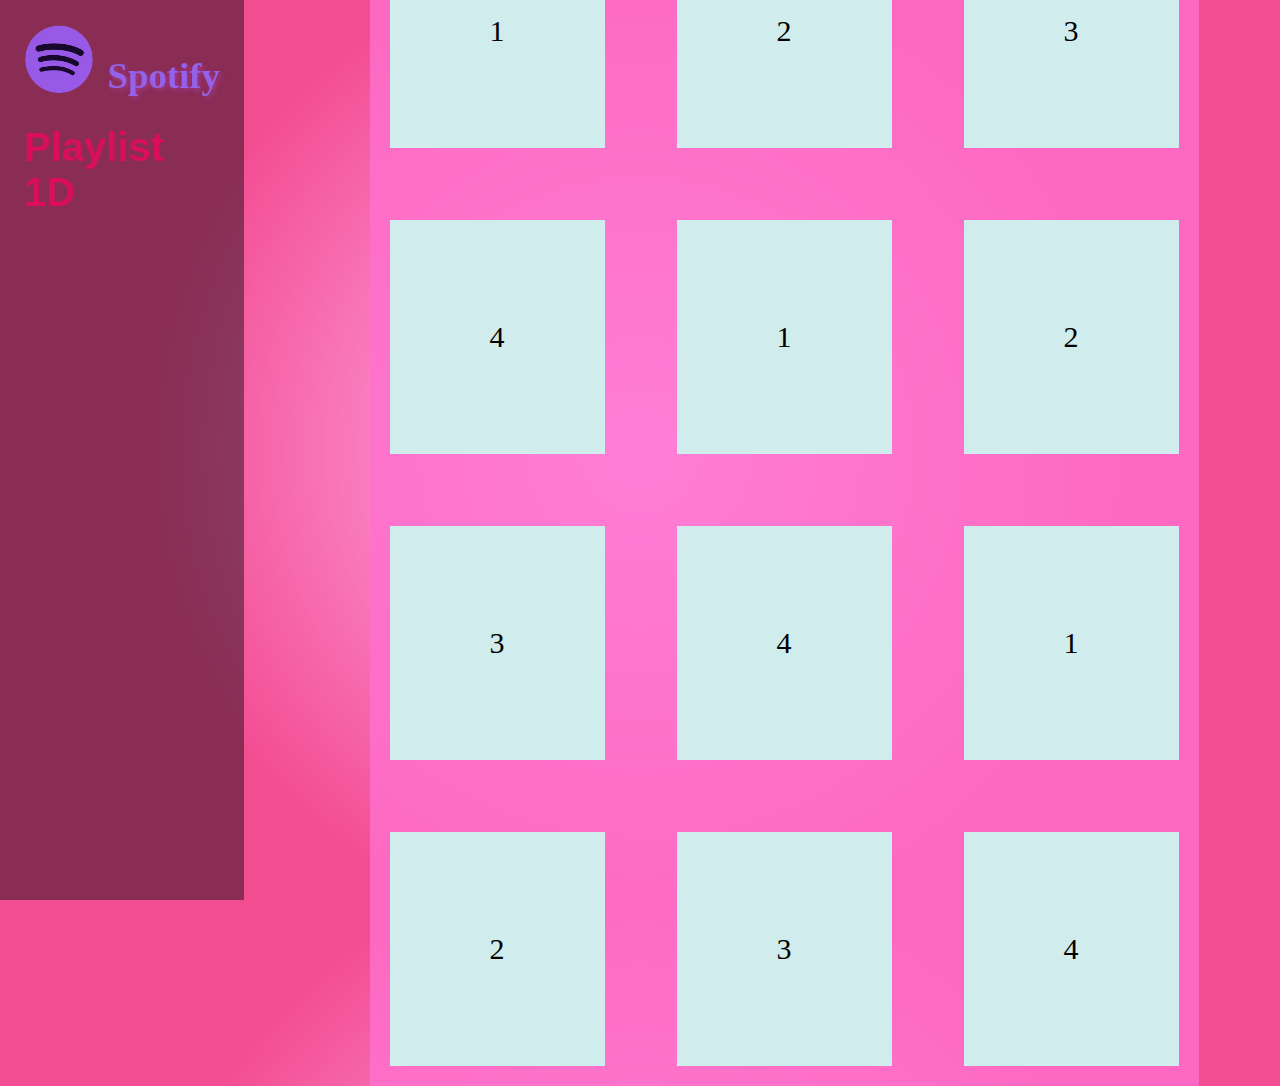
==== index.html @ 305f95dd "test" ====
<!DOCTYPE html>
<html lang="en">
<head>
    <meta charset="UTF-8">
    <meta name="viewport" content="width=device-width, initial-scale=1.0">
    <link rel="stylesheet" href="styles/styles.css">
    <title>Squadpage</title>
</head>
<body>
<main>
    <section class="sidebar">
        <section class="logo">
            <a href="#">
                <img src="/assets/purple spotify logo icon.ico" alt="spotify logo afbeelding" id="spotify" />
            </a>
            <h1>Playlist 1D</h1>
            <h2>Spotify</h2>
        </section>
    </section>

    <section class="grid">
        <article>1</article>
        <article>2</article>
        <article>3</article>
        <article>4</article>
        <article>1</article>
        <article>2</article>
        <article>3</article>
        <article>4</article>
        <article>1</article>
        <article>2</article>
        <article>3</article>
        <article>4</article>

    </section>



</main>
</body>
</html>
---- styles/styles.css ----
@media (min-width: 350px) {
    .grid {
        display: grid;
        grid-column: 1;
        place-items: center;
        padding-top: 5em;
    }
}
@media (min-width:650px) {
    .grid {
        display: grid;
        grid-template-columns: repeat(2, 1fr);
        place-items: center;
        padding-top: 5em;
    }
}

@media (min-width: 1020px) {
    .grid {
        display: grid;
        grid-template-columns: repeat(3, 1fr);
        place-items: center;
        padding-top: 5em;
    }
}

body{
    margin: 0;
    padding: 0;
    height: 100vh;
    display: flex;
    justify-content: center;
    align-items: center;
    background: #701061;
    background: radial-gradient(circle, #ff9bf0b5 0%, hsl(335, 88%, 63%) 63%);

}


.grid{
    background-color: hsla(321, 100%, 72%, 0.802);
    display: grid;
    margin-left: 18em;
    place-items: center;
    gap: 2rem;

}

.grid > article {
    background-color: #d1ecec;
    margin: 20px;
    margin-left: 20px;
    padding: 100px;
    font-size: 30px;
    justify-content: center;
}

h1{
color: #da0f5a;
font-size: 2.5em;
font-family: Impact, Haettenschweiler, 'Arial Narrow Bold', sans-serif;
}

h2{
font-size: 2.3em;
font-family: 'itim' ,cursive; 
color:rgb(148, 98, 233);
text-align: right;
top: 0;
margin-top: -5.1em;
text-shadow: 2px 2px 5px #a93a99e0;
}

.sidebar {
  position: fixed;
  left: 0;
  top: 0;
  bottom: 0;
  width: 196px;
  background-color: hsla(270, 20%, 2%, 0.443);
  padding: 24px;

}

#spotify{
    position: relative;
    width: 70px;
    height:70px;

}
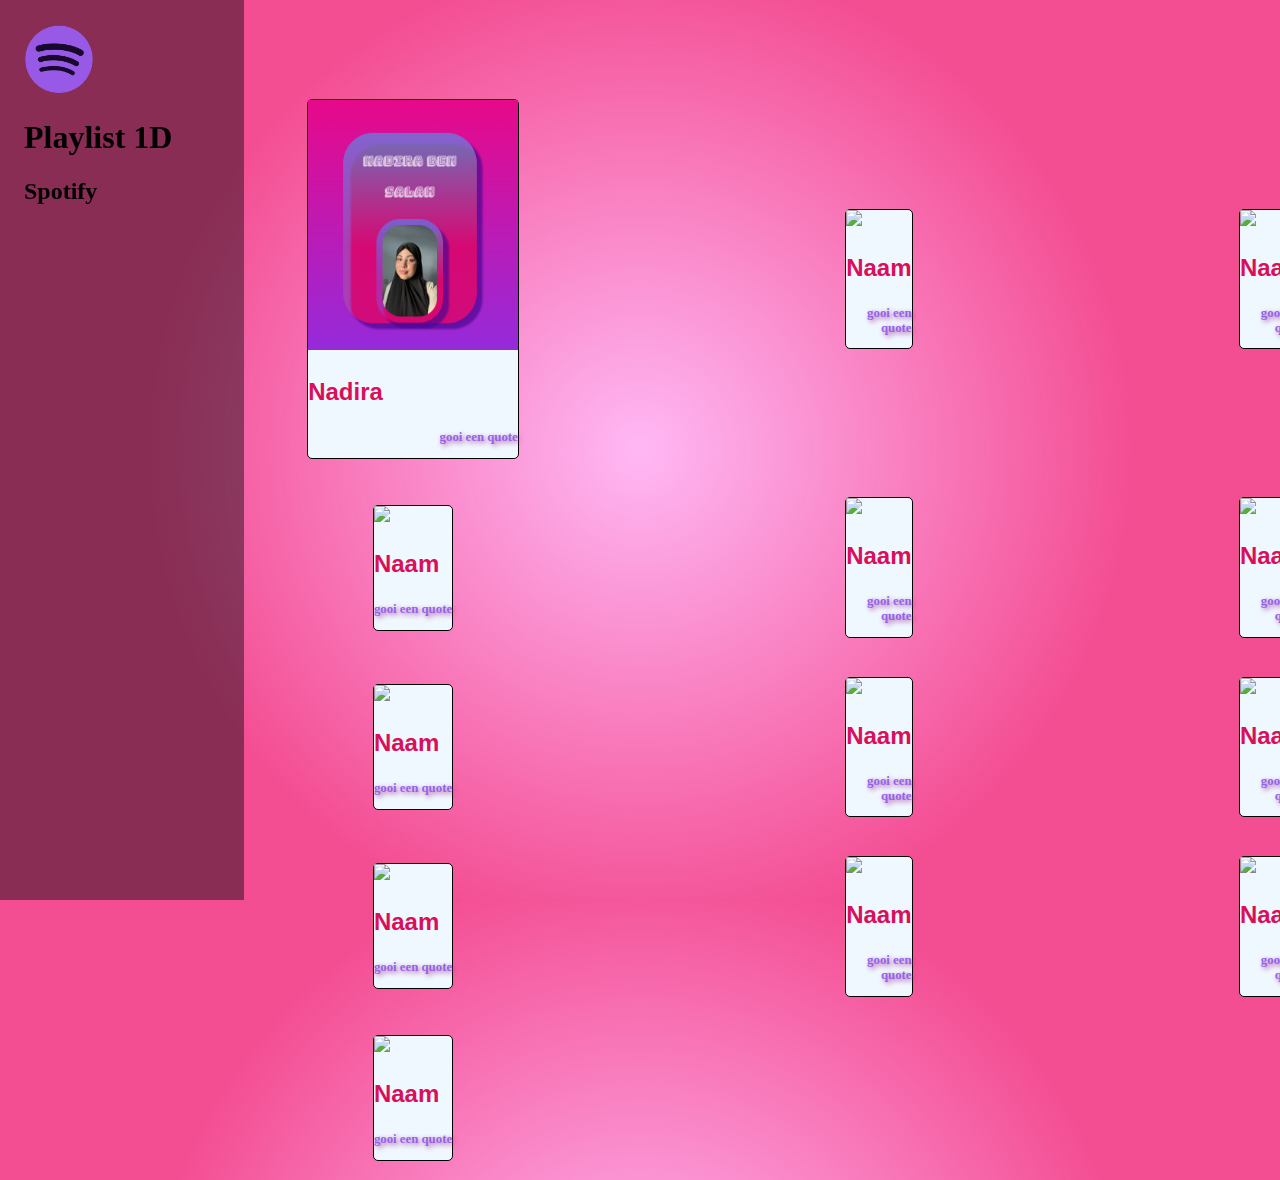
==== commit fd69deea: "fix" ====
--- a/index.html
+++ b/index.html
@@ -1,41 +1,146 @@
 <!DOCTYPE html>
 <html lang="en">
+
 <head>
     <meta charset="UTF-8">
     <meta name="viewport" content="width=device-width, initial-scale=1.0">
     <link rel="stylesheet" href="styles/styles.css">
     <title>Squadpage</title>
 </head>
+
 <body>
-<main>
-    <section class="sidebar">
-        <section class="logo">
-            <a href="#">
-                <img src="/assets/purple spotify logo icon.ico" alt="spotify logo afbeelding" id="spotify" />
-            </a>
-            <h1>Playlist 1D</h1>
-            <h2>Spotify</h2>
+    <main>
+        <section class="sidebar">
+            <section class="logo">
+                <a href="#">
+                    <img src="/assets/purple_spotify_logo_icon.ico" alt="spotify logo afbeelding" id="spotify" />
+                </a>
+                <h1>Playlist 1D</h1>
+                <h2>Spotify</h2>
+            </section>
         </section>
-    </section>
 
-    <section class="grid">
-        <article>1</article>
-        <article>2</article>
-        <article>3</article>
-        <article>4</article>
-        <article>1</article>
-        <article>2</article>
-        <article>3</article>
-        <article>4</article>
-        <article>1</article>
-        <article>2</article>
-        <article>3</article>
-        <article>4</article>
+        <article>
+            <div class="content"> <a href="naddybs.github.io/your-tribe-profile-card/" target="_blank">
+                    <div class="foto"> <img src="assets/Schermafbeelding 2023-09-18 173545.png"> </div>
+                    <div class="text">
+                        <h3> Nadira </h3>
+                        <p> gooi een quote </p>
+                    </div>
+                </a> </div>
+        </article>
 
-    </section>
+        <article>
+            <div class="content"> <a href="#" target="_blank">
+                    <div class="foto"> <img src="#"> </div>
+                    <div class="text">
+                        <h3> Naam </h3>
+                        <p> gooi een quote </p>
+                    </div> 
+                </a> </div> 
+        </article>
 
+        <article>
+            <div class="content"> <a href="#" target="_blank">
+                    <div class="foto"> <img src="#"> </div>
+                    <div class="text">
+                        <h3> Naam </h3>
+                        <p> gooi een quote </p>
+                    </div>
+                </a> </div>
+        </article>
+        <article>
+            <div class="content"> <a href="#" target="_blank">
+                    <div class="foto"> <img src="#"> </div>
+                    <div class="text">
+                        <h3> Naam </h3>
+                        <p> gooi een quote </p>
+                    </div>
+                </a> </div>
+        </article>
+        <article>
+            <div class="content"> <a href="#" target="_blank">
+                    <div class="foto"> <img src="#"> </div>
+                    <div class="text">
+                        <h3> Naam </h3>
+                        <p> gooi een quote </p>
+                    </div>
+                </a> </div>
+        </article>
+        <article>
+            <div class="content"> <a href="#" target="_blank">
+                    <div class="foto"> <img src="#"> </div>
+                    <div class="text">
+                        <h3> Naam </h3>
+                        <p> gooi een quote </p>
+                    </div>
+                </a> </div>
+        </article>
+        <article>
+            <div class="content"> <a href="#" target="_blank">
+                    <div class="foto"> <img src="#"> </div>
+                    <div class="text">
+                        <h3> Naam </h3>
+                        <p> gooi een quote </p>
+                    </div>
+                </a> </div>
+        </article>
+        <article>
+            <div class="content"> <a href="#" target="_blank">
+                    <div class="foto"> <img src="#"> </div>
+                    <div class="text">
+                        <h3> Naam </h3>
+                        <p> gooi een quote </p>
+                    </div>
+                </a> </div>
+        </article>
+        <article>
+            <div class="content"> <a href="#" target="_blank">
+                    <div class="foto"> <img src="#"> </div>
+                    <div class="text">
+                        <h3> Naam </h3>
+                        <p> gooi een quote </p>
+                    </div>
+                </a> </div>
+        </article>
+        <article>
+            <div class="content"> <a href="#" target="_blank">
+                    <div class="foto"> <img src="#"> </div>
+                    <div class="text">
+                        <h3> Naam </h3>
+                        <p> gooi een quote </p>
+                    </div>
+                </a> </div>
+        </article>
+        <article>
+            <div class="content"> <a href="#" target="_blank">
+                    <div class="foto"> <img src="#"> </div>
+                    <div class="text">
+                        <h3> Naam </h3>
+                        <p> gooi een quote </p>
+                    </div>
+                </a> </div>
+        </article>
+        <article>
+            <div class="content"> <a href="#" target="_blank">
+                    <div class="foto"> <img src="#"> </div>
+                    <div class="text">
+                        <h3> Naam </h3>
+                        <p> gooi een quote </p>
+                    </div>
+                </a> </div>
+        </article>
+        <article>
+            <div class="content"> <a href="#" target="_blank">
+                    <div class="foto"> <img src="#"> </div>
+                    <div class="text">
+                        <h3> Naam </h3>
+                        <p> gooi een quote </p>
+                    </div>
+                </a> </div>
+        </article>
+        
+    </main>
+</body>
 
-
-</main>
-</body>
 </html>--- a/styles/styles.css
+++ b/styles/styles.css
@@ -1,13 +1,14 @@
-@media (min-width: 350px) {
-    .grid {
+@media (min-width:320px) {
+    main {
         display: grid;
         grid-column: 1;
         place-items: center;
         padding-top: 5em;
     }
 }
-@media (min-width:650px) {
-    .grid {
+
+@media (min-width:641px) {
+    main {
         display: grid;
         grid-template-columns: repeat(2, 1fr);
         place-items: center;
@@ -15,8 +16,8 @@
     }
 }
 
-@media (min-width: 1020px) {
-    .grid {
+@media (min-width:961px) {
+    main {
         display: grid;
         grid-template-columns: repeat(3, 1fr);
         place-items: center;
@@ -24,67 +25,75 @@
     }
 }
 
-body{
+body {
     margin: 0;
     padding: 0;
     height: 100vh;
-    display: flex;
-    justify-content: center;
-    align-items: center;
     background: #701061;
     background: radial-gradient(circle, #ff9bf0b5 0%, hsl(335, 88%, 63%) 63%);
 
 }
 
 
-.grid{
-    background-color: hsla(321, 100%, 72%, 0.802);
+article {
     display: grid;
     margin-left: 18em;
     place-items: center;
     gap: 2rem;
+    max-width: 250px;
+    padding: 1.2em;
+}
+
+.content {
+    border: 1px solid black;
+    border-radius: 5px;
+    background-color: aliceblue;
+}
+
+
+
+a {
+    text-decoration: none;
+    color: #e0868d;
+    font-weight: bolder;
+    font-family: Impact, Haettenschweiler, 'Arial Narrow Bold', sans-serif;
+}
+
+
+.foto img {
+    max-width: 250px;
+    max-height: 250px;
+}
+
+h3 {
+    color: #da0f5a;
+    font-size: 1.5em;
+    font-family: Impact, Haettenschweiler, 'Arial Narrow Bold', sans-serif;
+}
+
+p {
+    font-size: 0.8em;
+    font-family: 'itim', cursive;
+    color: rgb(148, 98, 233);
+    text-align: right;
+    top: 0;
+    text-shadow: 2px 2px 5px #a93a99e0;
+}
+
+.sidebar {
+    position: fixed;
+    left: 0;
+    top: 0;
+    bottom: 0;
+    width: 196px;
+    background-color: hsla(270, 20%, 2%, 0.443);
+    padding: 24px;
 
 }
 
-.grid > article {
-    background-color: #d1ecec;
-    margin: 20px;
-    margin-left: 20px;
-    padding: 100px;
-    font-size: 30px;
-    justify-content: center;
-}
-
-h1{
-color: #da0f5a;
-font-size: 2.5em;
-font-family: Impact, Haettenschweiler, 'Arial Narrow Bold', sans-serif;
-}
-
-h2{
-font-size: 2.3em;
-font-family: 'itim' ,cursive; 
-color:rgb(148, 98, 233);
-text-align: right;
-top: 0;
-margin-top: -5.1em;
-text-shadow: 2px 2px 5px #a93a99e0;
-}
-
-.sidebar {
-  position: fixed;
-  left: 0;
-  top: 0;
-  bottom: 0;
-  width: 196px;
-  background-color: hsla(270, 20%, 2%, 0.443);
-  padding: 24px;
+#spotify {
+    position: relative;
+    width: 70px;
+    height: 70px;
 
 }
-
-#spotify{
-    position: relative;
-    width: 70px;
-    height:70px;
-
-}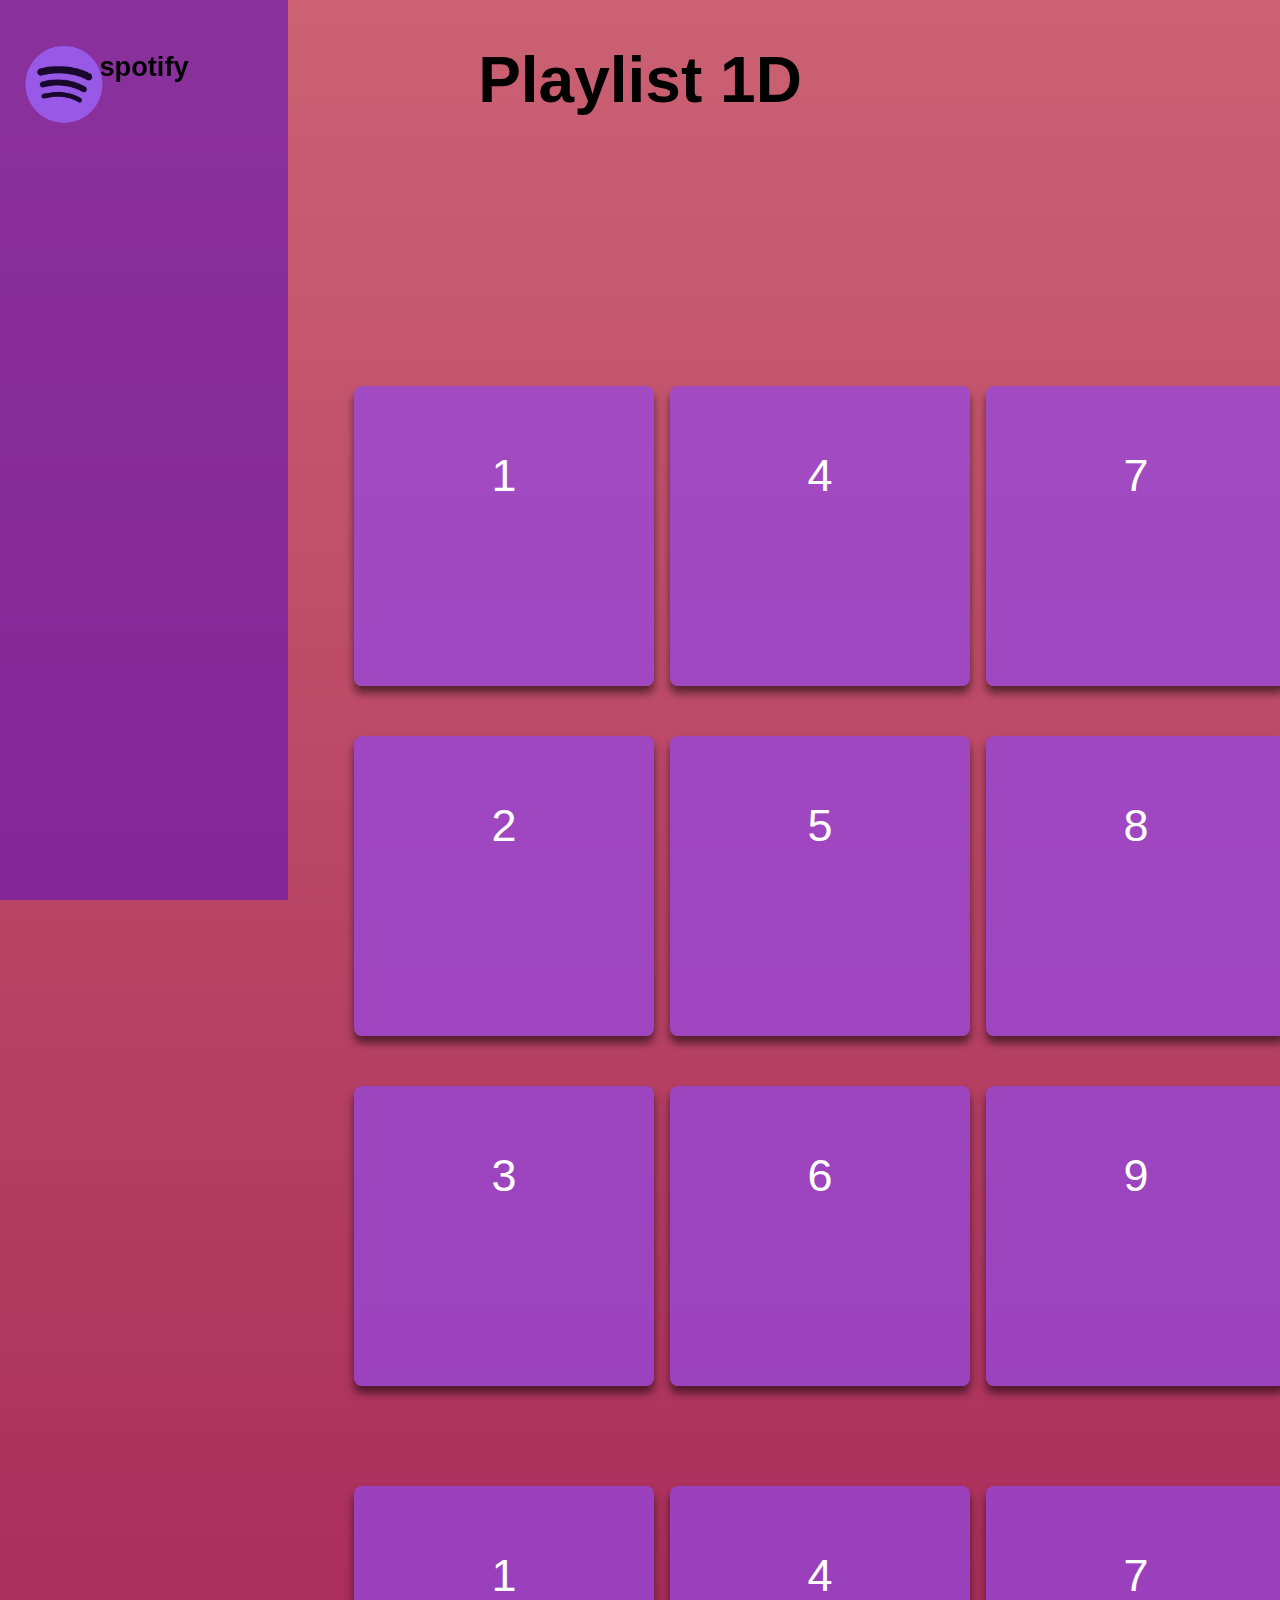
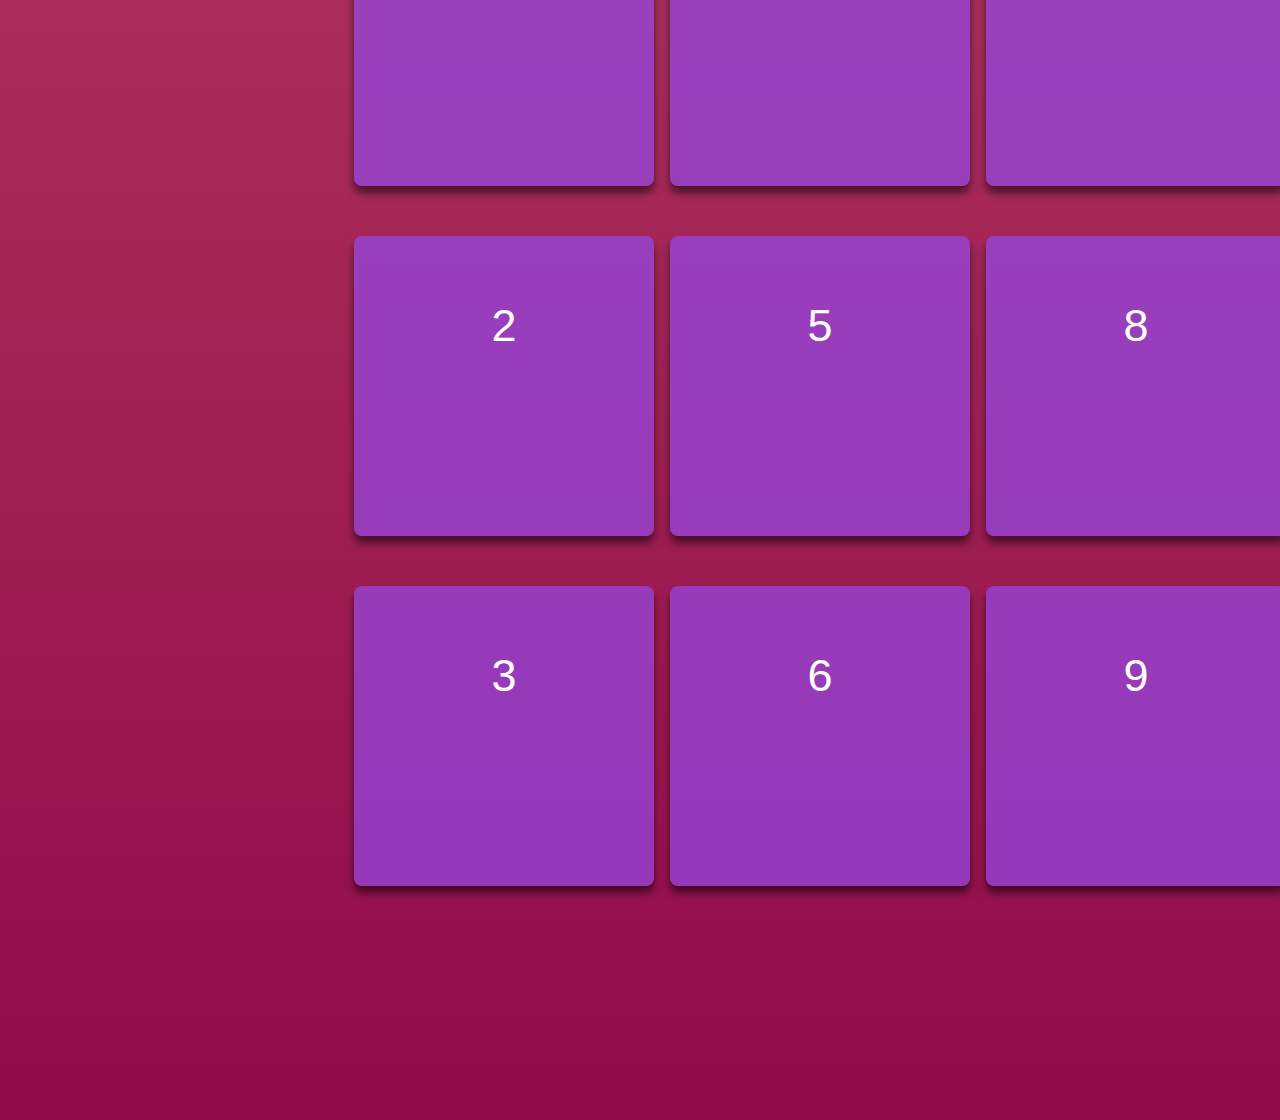
==== commit bc74da4c: "test2" ====
--- a/index.html
+++ b/index.html
@@ -9,137 +9,70 @@
 </head>
 
 <body>
+    <header><h1>Playlist 1D</h1></header>
+
+
+    <div class="sidebar">
+        <p><b>spotify</b></p>
+        <img src="assets/purple spotify logo icon.ico"/>
+    
+        </div>
+        
+       
     <main>
-        <section class="sidebar">
-            <section class="logo">
-                <a href="#">
-                    <img src="/assets/purple_spotify_logo_icon.ico" alt="spotify logo afbeelding" id="spotify" />
-                </a>
-                <h1>Playlist 1D</h1>
-                <h2>Spotify</h2>
-            </section>
-        </section>
+        
+        <div class="flex-container">
+            <div class="column">
+              <div class="content-container">1</div>
+              <div class="content-container">2</div>
+              <div class="content-container">3</div>
+            </div>
+            
+            <div class="column">
+            <div class="content-container">4</div>
+            <div class="content-container">5</div>
+            <div class="content-container">6</div>
+          </div>
+          <div class="column">
+            <div class="content-container">7</div>
+            <div class="content-container">8</div>
+            <div class="content-container">9</div>
+          </div>
+          <div class="column">
+            <div class="content-container">10</div>
+            <div class="content-container">11</div>
+            <div class="content-container">12</div>
+          </div>
+          <div class="column">
+            <div class="content-container">1</div>
+            <div class="content-container">2</div>
+            <div class="content-container">3</div>
+          </div>
+          
+          <div class="column">
+          <div class="content-container">4</div>
+          <div class="content-container">5</div>
+          <div class="content-container">6</div>
+        </div>
+        <div class="column">
+          <div class="content-container">7</div>
+          <div class="content-container">8</div>
+          <div class="content-container">9</div>
+        </div>
+        <div class="column">
+          <div class="content-container">10</div>
+          <div class="content-container">11</div>
+          <div class="content-container">12</div>
+        </div>
 
-        <article>
-            <div class="content"> <a href="naddybs.github.io/your-tribe-profile-card/" target="_blank">
-                    <div class="foto"> <img src="assets/Schermafbeelding 2023-09-18 173545.png"> </div>
-                    <div class="text">
-                        <h3> Nadira </h3>
-                        <p> gooi een quote </p>
-                    </div>
-                </a> </div>
-        </article>
+        </div>
 
-        <article>
-            <div class="content"> <a href="#" target="_blank">
-                    <div class="foto"> <img src="#"> </div>
-                    <div class="text">
-                        <h3> Naam </h3>
-                        <p> gooi een quote </p>
-                    </div> 
-                </a> </div> 
-        </article>
 
-        <article>
-            <div class="content"> <a href="#" target="_blank">
-                    <div class="foto"> <img src="#"> </div>
-                    <div class="text">
-                        <h3> Naam </h3>
-                        <p> gooi een quote </p>
-                    </div>
-                </a> </div>
-        </article>
-        <article>
-            <div class="content"> <a href="#" target="_blank">
-                    <div class="foto"> <img src="#"> </div>
-                    <div class="text">
-                        <h3> Naam </h3>
-                        <p> gooi een quote </p>
-                    </div>
-                </a> </div>
-        </article>
-        <article>
-            <div class="content"> <a href="#" target="_blank">
-                    <div class="foto"> <img src="#"> </div>
-                    <div class="text">
-                        <h3> Naam </h3>
-                        <p> gooi een quote </p>
-                    </div>
-                </a> </div>
-        </article>
-        <article>
-            <div class="content"> <a href="#" target="_blank">
-                    <div class="foto"> <img src="#"> </div>
-                    <div class="text">
-                        <h3> Naam </h3>
-                        <p> gooi een quote </p>
-                    </div>
-                </a> </div>
-        </article>
-        <article>
-            <div class="content"> <a href="#" target="_blank">
-                    <div class="foto"> <img src="#"> </div>
-                    <div class="text">
-                        <h3> Naam </h3>
-                        <p> gooi een quote </p>
-                    </div>
-                </a> </div>
-        </article>
-        <article>
-            <div class="content"> <a href="#" target="_blank">
-                    <div class="foto"> <img src="#"> </div>
-                    <div class="text">
-                        <h3> Naam </h3>
-                        <p> gooi een quote </p>
-                    </div>
-                </a> </div>
-        </article>
-        <article>
-            <div class="content"> <a href="#" target="_blank">
-                    <div class="foto"> <img src="#"> </div>
-                    <div class="text">
-                        <h3> Naam </h3>
-                        <p> gooi een quote </p>
-                    </div>
-                </a> </div>
-        </article>
-        <article>
-            <div class="content"> <a href="#" target="_blank">
-                    <div class="foto"> <img src="#"> </div>
-                    <div class="text">
-                        <h3> Naam </h3>
-                        <p> gooi een quote </p>
-                    </div>
-                </a> </div>
-        </article>
-        <article>
-            <div class="content"> <a href="#" target="_blank">
-                    <div class="foto"> <img src="#"> </div>
-                    <div class="text">
-                        <h3> Naam </h3>
-                        <p> gooi een quote </p>
-                    </div>
-                </a> </div>
-        </article>
-        <article>
-            <div class="content"> <a href="#" target="_blank">
-                    <div class="foto"> <img src="#"> </div>
-                    <div class="text">
-                        <h3> Naam </h3>
-                        <p> gooi een quote </p>
-                    </div>
-                </a> </div>
-        </article>
-        <article>
-            <div class="content"> <a href="#" target="_blank">
-                    <div class="foto"> <img src="#"> </div>
-                    <div class="text">
-                        <h3> Naam </h3>
-                        <p> gooi een quote </p>
-                    </div>
-                </a> </div>
-        </article>
-        
+
+
+
+
+
     </main>
 </body>
 
--- a/styles/styles.css
+++ b/styles/styles.css
@@ -1,83 +1,10 @@
-@media (min-width:320px) {
-    main {
-        display: grid;
-        grid-column: 1;
-        place-items: center;
-        padding-top: 5em;
-    }
-}
-
-@media (min-width:641px) {
-    main {
-        display: grid;
-        grid-template-columns: repeat(2, 1fr);
-        place-items: center;
-        padding-top: 5em;
-    }
-}
-
-@media (min-width:961px) {
-    main {
-        display: grid;
-        grid-template-columns: repeat(3, 1fr);
-        place-items: center;
-        padding-top: 5em;
-    }
-}
-
-body {
-    margin: 0;
-    padding: 0;
-    height: 100vh;
-    background: #701061;
-    background: radial-gradient(circle, #ff9bf0b5 0%, hsl(335, 88%, 63%) 63%);
-
-}
+body{
+    font-family: 'poppins', sans-serif;
+    background: linear-gradient(hwb(350 38% 20%), #920b4a);
+   box-sizing: 0;
+   border-radius: 0;
 
 
-article {
-    display: grid;
-    margin-left: 18em;
-    place-items: center;
-    gap: 2rem;
-    max-width: 250px;
-    padding: 1.2em;
-}
-
-.content {
-    border: 1px solid black;
-    border-radius: 5px;
-    background-color: aliceblue;
-}
-
-
-
-a {
-    text-decoration: none;
-    color: #e0868d;
-    font-weight: bolder;
-    font-family: Impact, Haettenschweiler, 'Arial Narrow Bold', sans-serif;
-}
-
-
-.foto img {
-    max-width: 250px;
-    max-height: 250px;
-}
-
-h3 {
-    color: #da0f5a;
-    font-size: 1.5em;
-    font-family: Impact, Haettenschweiler, 'Arial Narrow Bold', sans-serif;
-}
-
-p {
-    font-size: 0.8em;
-    font-family: 'itim', cursive;
-    color: rgb(148, 98, 233);
-    text-align: right;
-    top: 0;
-    text-shadow: 2px 2px 5px #a93a99e0;
 }
 
 .sidebar {
@@ -85,15 +12,91 @@
     left: 0;
     top: 0;
     bottom: 0;
-    width: 196px;
-    background-color: hsla(270, 20%, 2%, 0.443);
+    width: 240px;
+    background-color: hsla(268, 81%, 40%, 0.604);
     padding: 24px;
+  }
+  .sidebar >img {
 
-}
+    height: 5em;
+    margin-top: -40em;
+  }
 
-#spotify {
-    position: relative;
-    width: 70px;
-    height: 70px;
+  h1{
+    text-align: center;
+    font-size: 4em;
+    
+  }
 
-}
+h2 {
+    text-align: center;
+  }
+  
+  p {
+    text-align: center;
+    font-size: 1.7em;
+    font-family: 'Gill Sans', 'Gill Sans MT', Calibri, 'Trebuchet MS', sans-serif;
+    
+   
+  }
+  
+  .flex-container {
+    width: 100%;
+    scroll-margin-left: 30em;
+    overflow: auto;
+    display: flex;
+    flex-wrap: wrap;
+    overflow: hidden;
+    padding: 11em;
+    margin-left: 10em;
+    
+    
+    
+  }
+  
+  .content-container {
+    height: 300px;
+    background: hsla(270, 72%, 58%, 0.733);
+    line-height: 180px;
+    text-align: center;
+    color: white;
+    font-size: 5vh;
+    width: 300px;
+    margin: 50px 0;
+    box-shadow: 0 7px 9px 0 #0000008c;
+    border-radius: 8px;
+  }
+
+  
+
+
+
+  
+  
+  .column {
+    padding: 0 10px;
+    box-sizing: border-box;
+    flex: 25%;
+    max-width: 25%;
+  }
+
+  
+  
+  @media (max-width: 800px) {
+    .column {
+      flex: 50%;
+      max-width: 50%;
+    }
+  }
+  
+  @media (max-width: 400px) {
+    .column {
+      flex: 100%;
+      max-width: 100%;
+    }
+  }
+  
+  .content-container:hover {
+    background: hwb(332 5% 6%);
+  }
+  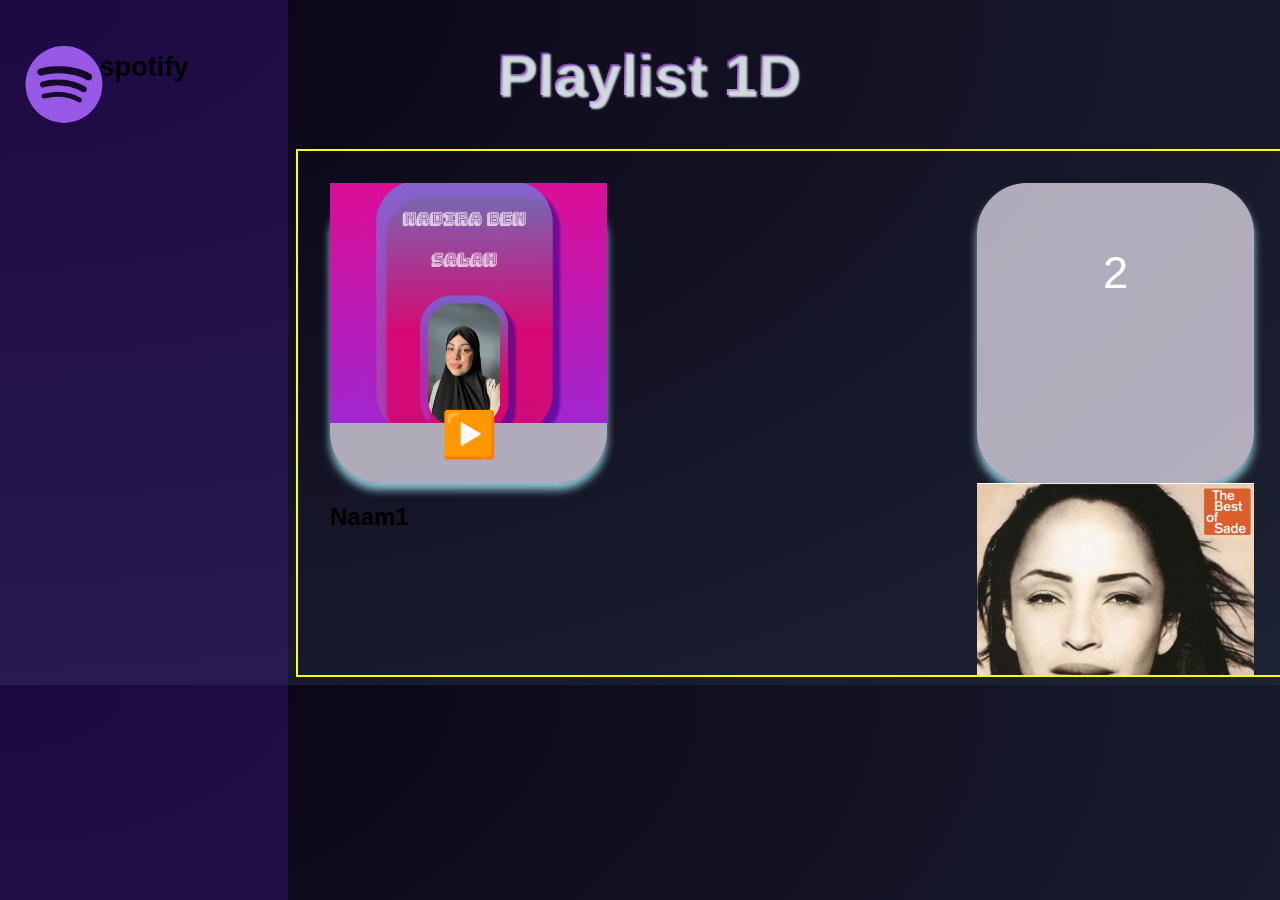
==== commit 1ab7bce4: "foute versie" ====
--- a/index.html
+++ b/index.html
@@ -6,74 +6,42 @@
     <meta name="viewport" content="width=device-width, initial-scale=1.0">
     <link rel="stylesheet" href="styles/styles.css">
     <title>Squadpage</title>
+    <style>
+        @import url('https://fonts.googleapis.com/css2?family=Tourney:ital@1&display=swap');
+      </style>
 </head>
 
 <body>
     <header><h1>Playlist 1D</h1></header>
 
-
+    <div class="front">
     <div class="sidebar">
         <p><b>spotify</b></p>
         <img src="assets/purple spotify logo icon.ico"/>
-    
+        
         </div>
         
-       
-    <main>
-        
-        <div class="flex-container">
-            <div class="column">
-              <div class="content-container">1</div>
-              <div class="content-container">2</div>
-              <div class="content-container">3</div>
+    <main class="container">
+        <div class="pic-and-name">
+            <div class="content-container">
+                <div class="content-container__img">
+                    <img src="assets/Schermafbeelding 2023-09-18 173545.png" alt="nadira-album-cover">
+                </div>
+                <div class="play-button">▶️</div>
             </div>
-            
-            <div class="column">
-            <div class="content-container">4</div>
-            <div class="content-container">5</div>
-            <div class="content-container">6</div>
-          </div>
-          <div class="column">
-            <div class="content-container">7</div>
-            <div class="content-container">8</div>
-            <div class="content-container">9</div>
-          </div>
-          <div class="column">
-            <div class="content-container">10</div>
-            <div class="content-container">11</div>
-            <div class="content-container">12</div>
-          </div>
-          <div class="column">
-            <div class="content-container">1</div>
-            <div class="content-container">2</div>
-            <div class="content-container">3</div>
-          </div>
-          
-          <div class="column">
-          <div class="content-container">4</div>
-          <div class="content-container">5</div>
-          <div class="content-container">6</div>
+            <h2>Naam1</h2>
         </div>
-        <div class="column">
-          <div class="content-container">7</div>
-          <div class="content-container">8</div>
-          <div class="content-container">9</div>
-        </div>
-        <div class="column">
-          <div class="content-container">10</div>
-          <div class="content-container">11</div>
-          <div class="content-container">12</div>
-        </div>
-
-        </div>
-
-
-
-
-
-
-
+        <div class="pic-and-name"><div class="content-container">2</div> <img src="assets/Schermafbeelding 2023-09-20 om 16.48.22.png"/>
+        <div class="pic-and-name"><div class="content-container">3</div></div>
+        <div class="pic-and-name"><div class="content-container">4</div></div>
+        <div class="pic-and-name"><div class="content-container">2</div></div>
+        <div class="pic-and-name"><div class="content-container">3</div></div>
+        <div class="pic-and-name"><div class="content-container">4</div></div>
+        <div class="pic-and-name"><div class="content-container">5</div></div>
+        <div class="pic-and-name"><div class="content-container">6</div></div>
+        <div class="pic-and-name"><div class="content-container">7</div></div>
     </main>
+</div>
 </body>
 
 </html>--- a/styles/styles.css
+++ b/styles/styles.css
@@ -1,19 +1,31 @@
 body{
     font-family: 'poppins', sans-serif;
-    background: linear-gradient(hwb(350 38% 20%), #920b4a);
+    /* background: linear-gradient(hwb(263 12% 44%), rgb(247, 213, 169)); */
+    /*
+* Created with https://www.css-gradient.com
+* Gradient link: https://www.css-gradient.com/?c1=531ab3&c2=c7d5ff&gt=r&gd=dtl
+*/
+
+background: radial-gradient(at top left, #080213, #1e2435);
    box-sizing: 0;
    border-radius: 0;
+   width: 100%;
 
 
 }
 
+.front {
+    display: flex;
+}
+
 .sidebar {
-    position: fixed;
+    position: fixed; 
     left: 0;
     top: 0;
-    bottom: 0;
+    bottom: 0; 
     width: 240px;
-    background-color: hsla(268, 81%, 40%, 0.604);
+    height: 1000px;
+    background-color: hwb(262 10% 30% / 0.299);
     padding: 24px;
   }
   .sidebar >img {
@@ -24,14 +36,30 @@
 
   h1{
     text-align: center;
-    font-size: 4em;
+    /* font-size: 4em; */
+    /* font-family: 'Tourney', cursive;  */
+    /* color: linear-gradient(315deg, #2234ae 0%, #191714 74%); */
+    
+        font-size: 60px;
+        background: -webkit-linear-gradient(hwb(271 2% 52%), #dca7f6);
+        -webkit-background-clip: text;
+        -webkit-text-fill-color: transparent;
+        text-shadow: 2px 2px 2px hwb(187 81% 13%);
+      }
+
+    
     
   }
 
 h2 {
     text-align: center;
   }
-  
+
+h1 {
+    width: 100%;
+    text-align: center;
+}
+
   p {
     text-align: center;
     font-size: 1.7em;
@@ -40,38 +68,57 @@
    
   }
   
-  .flex-container {
+  .container {
     width: 100%;
+    height: 460px;
     scroll-margin-left: 30em;
-    overflow: auto;
+    overflow-y: scroll;
     display: flex;
     flex-wrap: wrap;
-    overflow: hidden;
-    padding: 11em;
-    margin-left: 10em;
-    
-    
-    
+    justify-content: space-between;
+    padding: 2em; 
+    margin-left: 288px; 
+    border: 2px solid yellow;
+  }
+
+  .pic-and-name {
+    width: 30%;
+    display: flex;
+    flex-direction: column;
+    margin: 0 0 50px 0;
   }
   
+  .play-button {
+    margin-top: -1.75em;
+  }
+
   .content-container {
     height: 300px;
-    background: hsla(270, 72%, 58%, 0.733);
+    background: hwb(270 89% 6% / 0.733);
     line-height: 180px;
     text-align: center;
     color: white;
     font-size: 5vh;
-    width: 300px;
-    margin: 50px 0;
-    box-shadow: 0 7px 9px 0 #0000008c;
-    border-radius: 8px;
+     box-shadow: 0 7px 9px 0 hsla(191, 77%, 79%, 0.854);
+    border-radius: 50px;
+    
   }
 
-  
+  .content-container__img {
+    height: 80%;
+  }
 
+  .content-container img {
+    width: 100%;
+    height: 100%;
+    object-fit: cover;
+  }
 
-
-  
+  .content-container h2 {
+    margin: 1rem 0 0 0;
+    line-height: 1.1;
+    font-size: 1em;
+  }
   
   .column {
     padding: 0 10px;
@@ -99,4 +146,12 @@
   .content-container:hover {
     background: hwb(332 5% 6%);
   }
-  +  
+   .parent { 
+     display: grid; 
+     grid-template-columns: repeat(3, 1fr); 
+     grid-template-rows: repeat(9, 1fr); 
+    grid-column-gap: 0px; 
+     grid-row-gap: 0px; 
+     } 
+    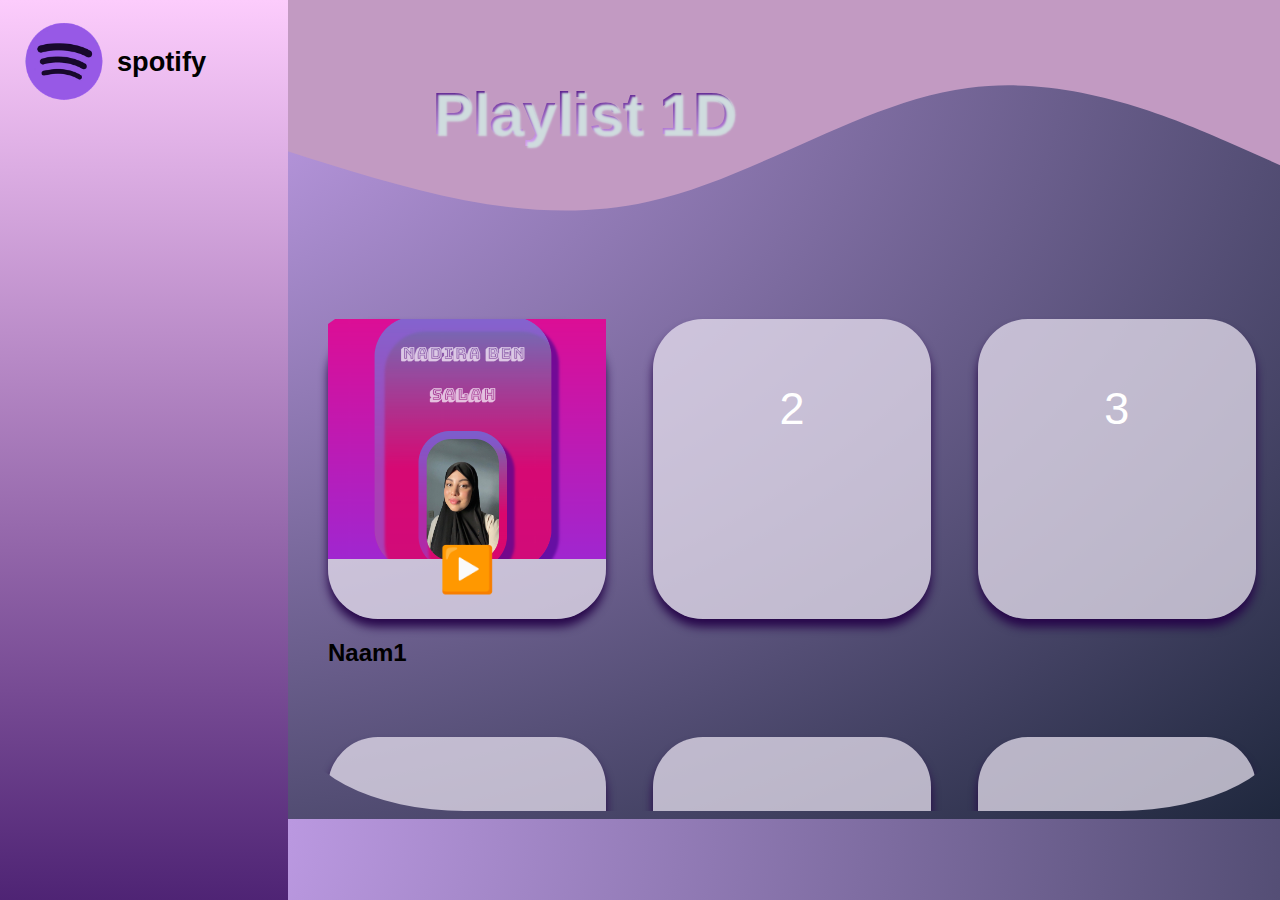
==== commit 78876b54: "squadpage-vooruitgang" ====
--- a/index.html
+++ b/index.html
@@ -12,15 +12,20 @@
 </head>
 
 <body>
-    <header><h1>Playlist 1D</h1></header>
+    <header> 
+            <h1>Playlist 1D</h1>
+             <!-- <svg xmlns="http://www.w3.org/2000/svg" viewBox="0 0 1440 320"><path fill="#ad87faf6" fill-opacity="1" d="M0,64L60,85.3C120,107,240,149,360,186.7C480,224,600,256,720,229.3C840,203,960,117,1080,101.3C1200,85,1320,139,1380,165.3L1440,192L1440,0L1380,0C1320,0,1200,0,1080,0C960,0,840,0,720,0C600,0,480,0,360,0C240,0,120,0,60,0L0,0Z"></path></svg> -->
+             <!-- <svg xmlns="http://www.w3.org/2000/svg" viewBox="0 0 1440 320"><path fill="#3a165b" fill-opacity="1" d="M0,64L60,85.3C120,107,240,149,360,186.7C480,224,600,256,720,229.3C840,203,960,117,1080,101.3C1200,85,1320,139,1380,165.3L1440,192L1440,0L1380,0C1320,0,1200,0,1080,0C960,0,840,0,720,0C600,0,480,0,360,0C240,0,120,0,60,0L0,0Z"></path></svg> -->
+             <svg xmlns="http://www.w3.org/2000/svg" viewBox="0 0 1440 320"><path fill="#c29ac2" fill-opacity="1" d="M0,64L60,85.3C120,107,240,149,360,186.7C480,224,600,256,720,229.3C840,203,960,117,1080,101.3C1200,85,1320,139,1380,165.3L1440,192L1440,0L1380,0C1320,0,1200,0,1080,0C960,0,840,0,720,0C600,0,480,0,360,0C240,0,120,0,60,0L0,0Z"></path></svg>
+    </header>
 
-    <div class="front">
+   
     <div class="sidebar">
         <p><b>spotify</b></p>
         <img src="assets/purple spotify logo icon.ico"/>
         
         </div>
-        
+    <div class="front">  
     <main class="container">
         <div class="pic-and-name">
             <div class="content-container">
@@ -28,10 +33,10 @@
                     <img src="assets/Schermafbeelding 2023-09-18 173545.png" alt="nadira-album-cover">
                 </div>
                 <div class="play-button">▶️</div>
-            </div>
+             </div> 
             <h2>Naam1</h2>
-        </div>
-        <div class="pic-and-name"><div class="content-container">2</div> <img src="assets/Schermafbeelding 2023-09-20 om 16.48.22.png"/>
+        </div> 
+        <div class="pic-and-name"><div class="content-container">2</div></div>
         <div class="pic-and-name"><div class="content-container">3</div></div>
         <div class="pic-and-name"><div class="content-container">4</div></div>
         <div class="pic-and-name"><div class="content-container">2</div></div>
@@ -41,7 +46,7 @@
         <div class="pic-and-name"><div class="content-container">6</div></div>
         <div class="pic-and-name"><div class="content-container">7</div></div>
     </main>
-</div>
+  </div>  
 </body>
 
 </html>--- a/styles/styles.css
+++ b/styles/styles.css
@@ -1,17 +1,9 @@
 body{
     font-family: 'poppins', sans-serif;
-    /* background: linear-gradient(hwb(263 12% 44%), rgb(247, 213, 169)); */
-    /*
-* Created with https://www.css-gradient.com
-* Gradient link: https://www.css-gradient.com/?c1=531ab3&c2=c7d5ff&gt=r&gd=dtl
-*/
-
-background: radial-gradient(at top left, #080213, #1e2435);
-   box-sizing: 0;
-   border-radius: 0;
-   width: 100%;
-
-
+    background: radial-gradient(at top left, hsl(271, 100%, 84%), hsl(223, 33%, 18%));
+    box-sizing: 0;
+    border-radius: 0;
+    width: 100%;
 }
 
 .front {
@@ -25,32 +17,46 @@
     bottom: 0; 
     width: 240px;
     height: 1000px;
-    background-color: hwb(262 10% 30% / 0.299);
+    background: linear-gradient(#fcccfc, rgb(50, 8, 94));
+    /* background-color: hwb(271 9% 64% / 0.659); */
     padding: 24px;
+    display: grid;
+    grid-template-rows: auto 1fr;
+    align-items: center;
   }
-  .sidebar >img {
-
+.sidebar >img {
     height: 5em;
-    margin-top: -40em;
-  }
-
-  h1{
-    text-align: center;
-    /* font-size: 4em; */
-    /* font-family: 'Tourney', cursive;  */
-    /* color: linear-gradient(315deg, #2234ae 0%, #191714 74%); */
-    
-        font-size: 60px;
-        background: -webkit-linear-gradient(hwb(271 2% 52%), #dca7f6);
-        -webkit-background-clip: text;
-        -webkit-text-fill-color: transparent;
-        text-shadow: 2px 2px 2px hwb(187 81% 13%);
-      }
-
+    margin-top: -63em;
+    /* margin-top: -40em; */
+    /* margin-left: -1em; */
     
     
   }
 
+h1 {
+    text-align: center;
+    font-size: 60px;
+    background: -webkit-linear-gradient(hwb(271 2% 52%), #dca7f6);
+    -webkit-background-clip: text;
+    -webkit-text-fill-color: transparent;
+    text-shadow: 2px 2px 2px hwb(187 81% 13%);
+    position: absolute;
+    top: 50%;
+    left: 45%;
+    transform: translate(-50%, -50%); z-index: 1;
+    margin-top: -0.5em;
+ }
+
+ header {
+    position: relative;
+    margin-top: -0.6em;
+    
+ } 
+
+
+
+
+}
 h2 {
     text-align: center;
   }
@@ -60,25 +66,26 @@
     text-align: center;
 }
 
-  p {
+p {
+    margin-left: 35px;
+    margin-top: 22px;
     text-align: center;
     font-size: 1.7em;
     font-family: 'Gill Sans', 'Gill Sans MT', Calibri, 'Trebuchet MS', sans-serif;
-    
-   
   }
   
   .container {
     width: 100%;
     height: 460px;
-    scroll-margin-left: 30em;
+    scroll-margin-left: 30em; 
     overflow-y: scroll;
     display: flex;
     flex-wrap: wrap;
-    justify-content: space-between;
+    justify-content: space-between; 
     padding: 2em; 
-    margin-left: 288px; 
-    border: 2px solid yellow;
+    margin-left: 288px;  
+    /* border: 2px solid yellow; */
+    border-radius: 17%;
   }
 
   .pic-and-name {
@@ -86,7 +93,7 @@
     display: flex;
     flex-direction: column;
     margin: 0 0 50px 0;
-  }
+  } 
   
   .play-button {
     margin-top: -1.75em;
@@ -99,7 +106,7 @@
     text-align: center;
     color: white;
     font-size: 5vh;
-     box-shadow: 0 7px 9px 0 hsla(191, 77%, 79%, 0.854);
+     box-shadow: 0 8px 10px 0 hsla(269, 90%, 15%, 0.965);
     border-radius: 50px;
     
   }
@@ -144,7 +151,7 @@
   }
   
   .content-container:hover {
-    background: hwb(332 5% 6%);
+    background: rgba(163, 120, 243, 0.757);
   }
   
    .parent { 
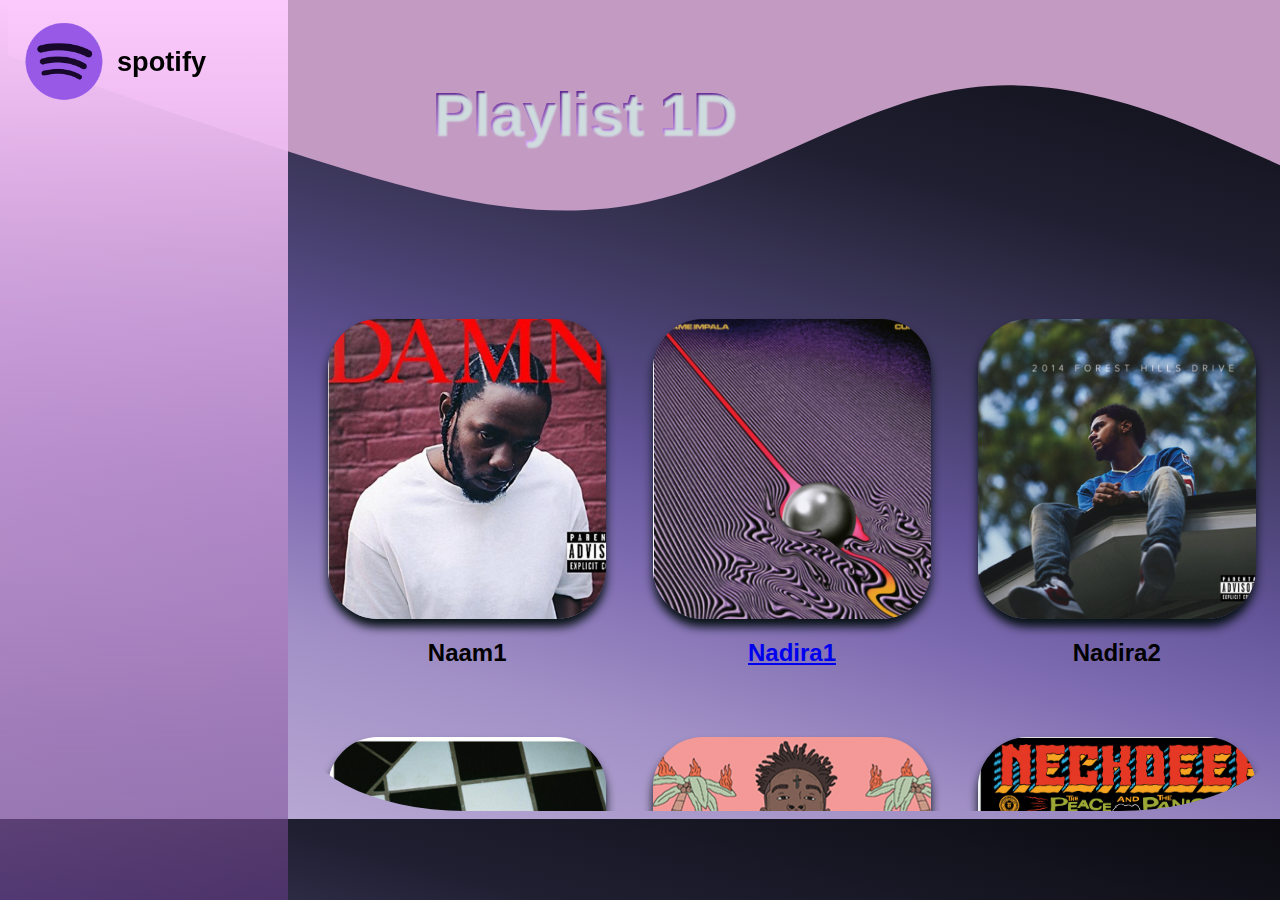
==== commit 2213c881: "squadpage500" ====
--- a/index.html
+++ b/index.html
@@ -16,35 +16,38 @@
             <h1>Playlist 1D</h1>
              <!-- <svg xmlns="http://www.w3.org/2000/svg" viewBox="0 0 1440 320"><path fill="#ad87faf6" fill-opacity="1" d="M0,64L60,85.3C120,107,240,149,360,186.7C480,224,600,256,720,229.3C840,203,960,117,1080,101.3C1200,85,1320,139,1380,165.3L1440,192L1440,0L1380,0C1320,0,1200,0,1080,0C960,0,840,0,720,0C600,0,480,0,360,0C240,0,120,0,60,0L0,0Z"></path></svg> -->
              <!-- <svg xmlns="http://www.w3.org/2000/svg" viewBox="0 0 1440 320"><path fill="#3a165b" fill-opacity="1" d="M0,64L60,85.3C120,107,240,149,360,186.7C480,224,600,256,720,229.3C840,203,960,117,1080,101.3C1200,85,1320,139,1380,165.3L1440,192L1440,0L1380,0C1320,0,1200,0,1080,0C960,0,840,0,720,0C600,0,480,0,360,0C240,0,120,0,60,0L0,0Z"></path></svg> -->
-             <svg xmlns="http://www.w3.org/2000/svg" viewBox="0 0 1440 320"><path fill="#c29ac2" fill-opacity="1" d="M0,64L60,85.3C120,107,240,149,360,186.7C480,224,600,256,720,229.3C840,203,960,117,1080,101.3C1200,85,1320,139,1380,165.3L1440,192L1440,0L1380,0C1320,0,1200,0,1080,0C960,0,840,0,720,0C600,0,480,0,360,0C240,0,120,0,60,0L0,0Z"></path></svg>
+              <svg xmlns="http://www.w3.org/2000/svg" viewBox="0 0 1440 320"><path fill="#c29ac2" fill-opacity="1" d="M0,64L60,85.3C120,107,240,149,360,186.7C480,224,600,256,720,229.3C840,203,960,117,1080,101.3C1200,85,1320,139,1380,165.3L1440,192L1440,0L1380,0C1320,0,1200,0,1080,0C960,0,840,0,720,0C600,0,480,0,360,0C240,0,120,0,60,0L0,0Z"></path></svg> 
+             
     </header>
 
    
+    
     <div class="sidebar">
         <p><b>spotify</b></p>
         <img src="assets/purple spotify logo icon.ico"/>
-        
         </div>
     <div class="front">  
     <main class="container">
         <div class="pic-and-name">
             <div class="content-container">
                 <div class="content-container__img">
-                    <img src="assets/Schermafbeelding 2023-09-18 173545.png" alt="nadira-album-cover">
+                    <!-- <img src="assets/Schermafbeelding 2023-09-18 173545.png" alt="nadira-album-cover"> -->
                 </div>
-                <div class="play-button">▶️</div>
              </div> 
             <h2>Naam1</h2>
         </div> 
-        <div class="pic-and-name"><div class="content-container">2</div></div>
-        <div class="pic-and-name"><div class="content-container">3</div></div>
-        <div class="pic-and-name"><div class="content-container">4</div></div>
-        <div class="pic-and-name"><div class="content-container">2</div></div>
-        <div class="pic-and-name"><div class="content-container">3</div></div>
-        <div class="pic-and-name"><div class="content-container">4</div></div>
-        <div class="pic-and-name"><div class="content-container">5</div></div>
-        <div class="pic-and-name"><div class="content-container">6</div></div>
-        <div class="pic-and-name"><div class="content-container">7</div></div>
+
+        
+        
+        <div class="pic-and-name"><div class="content-container"></div><h2><a href="https://naddybs.github.io/your-tribe-profile-card/">Nadira1</a></h2></div>
+        <div class="pic-and-name"><div class="content-container"></div><h2>Nadira2</h2></div>
+        <div class="pic-and-name"><div class="content-container"></div><h2>nadira3</h2></div>
+        <div class="pic-and-name"><div class="content-container"></div><h2>nadira4</h2></div>
+        <div class="pic-and-name"><div class="content-container"></div><h2>nadira5></h2></div>
+        <div class="pic-and-name"><div class="content-container"></div><h2>nadira6</h2></div>
+        <div class="pic-and-name"><div class="content-container"></div><h2><a href="https://naddybs.github.io/your-tribe-profile-card/">Nadira1</a></h2></div>
+        <div class="pic-and-name"><div class="content-container"></div><h2>nadira8</h2></div>
+        <div class="pic-and-name"><div class="content-container"></div><h2>naam10</h2></div> 
     </main>
   </div>  
 </body>
--- a/styles/styles.css
+++ b/styles/styles.css
@@ -1,10 +1,23 @@
 body{
     font-family: 'poppins', sans-serif;
-    background: radial-gradient(at top left, hsl(271, 100%, 84%), hsl(223, 33%, 18%));
+    /* background: radial-gradient(at top left, hsl(271, 100%, 84%), hsl(223, 33%, 18%)); */
+    background-image: linear-gradient(
+  195deg,
+  hsl(240, 20%, 5%) 0%,
+  hsl(243deg 23% 16%) 24%,
+  hsl(248, 24%, 26%) 34%,
+  hsl(250deg 27% 36%) 44%,
+  hsl(253deg 29% 46%) 53%,
+  hsl(256deg 31% 56%) 64%,
+  hsl(259deg 32% 67%) 77%,
+  hsl(263deg 34% 77%) 100%
+);
     box-sizing: 0;
     border-radius: 0;
     width: 100%;
 }
+
+
 
 .front {
     display: flex;
@@ -17,7 +30,7 @@
     bottom: 0; 
     width: 240px;
     height: 1000px;
-    background: linear-gradient(#fcccfc, rgb(50, 8, 94));
+    background: linear-gradient(hwb(300 79% 1%), hsla(269, 84%, 20%, 0.471));
     /* background-color: hwb(271 9% 64% / 0.659); */
     padding: 24px;
     display: grid;
@@ -56,9 +69,10 @@
 
 
 
-}
+
 h2 {
     text-align: center;
+    
   }
 
 h1 {
@@ -101,17 +115,91 @@
 
   .content-container {
     height: 300px;
-    background: hwb(270 89% 6% / 0.733);
+    background:url("../assets/Schermafbeelding\ 2023-09-20\ om\ 16.48.22.png");
+    background:url("../assets/Schermafbeelding\ 2023-09-21\ om\ 11.59.47.png");
+    background:url("../assets/tame-impala\ 2023-09-21\ om\ 12.08.25.png");
+    background:url("../assets/j-cole\ 2023-09-21\ om\ 12.12.28.png");
+    background:url("../assets/21-savage\ 2023-09-21\ om\ 12.29.44.png");
+    background:url("../assets/parasite2023-09-21\ om\ 12.43.15.png");
+    background:url("../assets/neckdeep\ 2023-09-21\ om\ 13.04.30.png");
+    background:url("../assets/KA-rs6\ 2023-09-21\ om\ 13.23.23.png");
+    background:url("../assets/Schermafbeelding\ 2023-09-21\ om\ 13.33.52.png");
+    background:url("../assets/HER\ 2023-09-21\ om\ 13.41.34.png");
+    background:url("../assets/code-fry2023-09-21\ om\ 14.06.21.png");
+    background-size: cover;
     line-height: 180px;
     text-align: center;
-    color: white;
+    color: rgb(218, 122, 122);
     font-size: 5vh;
-     box-shadow: 0 8px 10px 0 hsla(269, 90%, 15%, 0.965);
+     box-shadow: 0 8px 10px 0 #041011f6;
     border-radius: 50px;
     
   }
 
-  .content-container__img {
+  .container div:nth-of-type(4) .content-container {
+    background:url("../assets/Schermafbeelding\ 2023-09-18\ 173545.png");
+    background-size: cover;
+    background-position: center;
+  }
+
+  .container div:nth-of-type(1) .content-container {
+    background: url("../assets/Schermafbeelding\ 2023-09-21\ om\ 11.59.47.png");
+    background-size: cover;
+    
+  }
+
+  .container div:nth-of-type(2) .content-container {
+    background: url("../assets/tame-impala\ 2023-09-21\ om\ 12.08.25.png");
+    background-size: cover;
+}
+
+  .container div:nth-of-type(3) .content-container{
+    background: url("../assets/j-cole\ 2023-09-21\ om\ 12.12.28.png");
+    background-size: cover;
+
+
+}
+
+  .container div:nth-of-type(5) .content-container{
+    background: url("../assets/21-savage\ 2023-09-21\ om\ 12.29.44.png");
+    background-size: cover;
+
+  }
+
+  .container div:nth-of-type(4) .content-container{
+    background: url("../assets/parasite2023-09-21\ om\ 12.43.15.png");
+    background-size: cover;
+  }
+
+ .container div:nth-of-type(6)  .content-container{
+    background: url("../assets/neckdeep\ 2023-09-21\ om\ 13.04.30.png");
+    background-size: cover;
+ }
+
+.container div:nth-of-type(7)  .content-container{
+    background: url("../assets/KA-rs6\ 2023-09-21\ om\ 13.23.23.png");
+    background-size: cover;
+}
+
+.container div:nth-of-type(10)   .content-container{
+    background: url("../assets/Schermafbeelding\ 2023-09-21\ om\ 13.33.52.png");
+    background-size: cover;
+
+}
+
+.container div:nth-of-type(8)   .content-container{
+    background: url("../assets/HER\ 2023-09-21\ om\ 13.41.34.png");
+    background-size:cover;
+}
+
+.container div:nth-of-type(9)    .content-container{
+    background: url("../assets/code-fry2023-09-21\ om\ 14.06.21.png");
+    background-size: cover;
+
+}
+
+
+  /* .content-container__img {
     height: 80%;
   }
 
@@ -119,7 +207,7 @@
     width: 100%;
     height: 100%;
     object-fit: cover;
-  }
+  } */
 
   .content-container h2 {
     margin: 1rem 0 0 0;
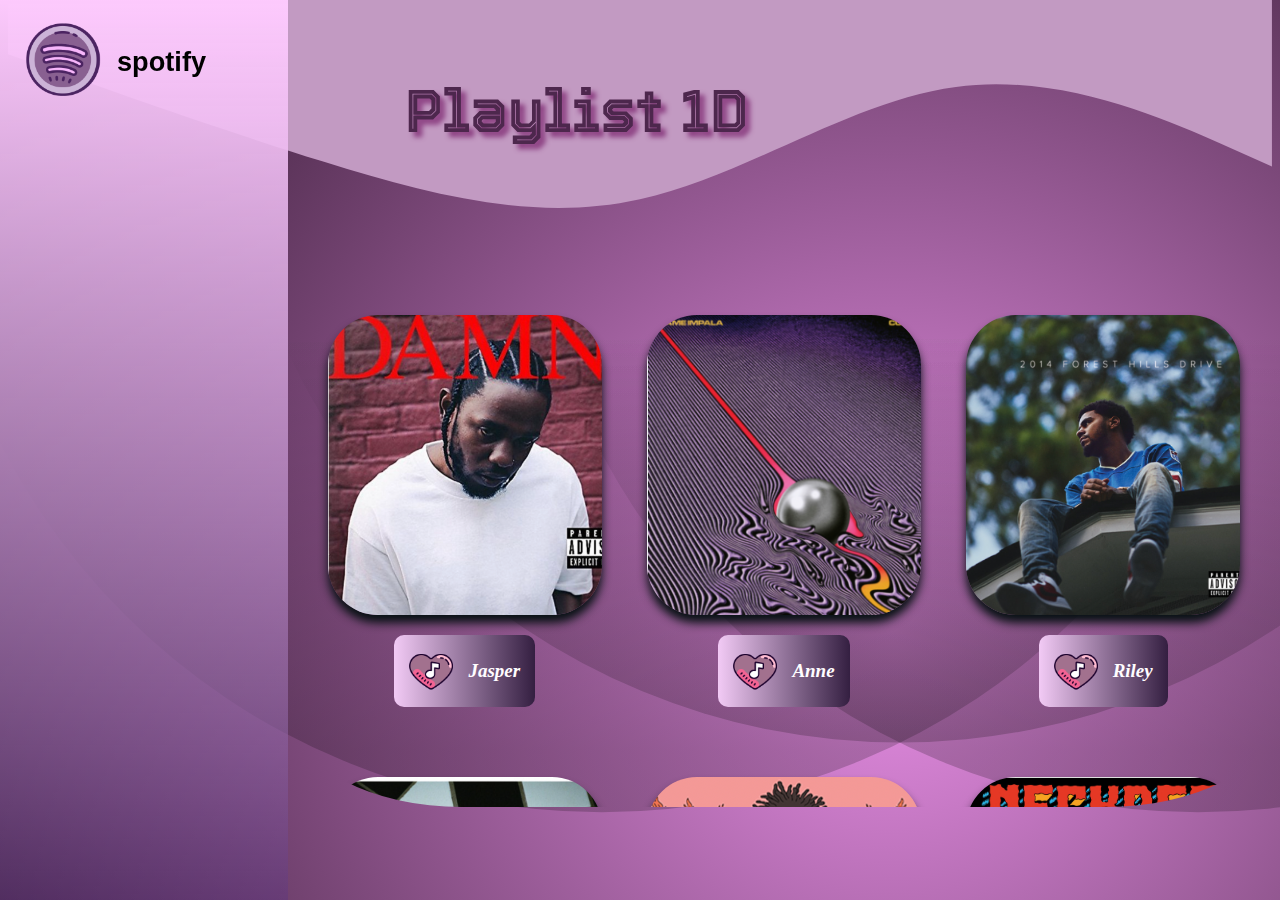
==== commit 997cf8c8: "definitieve versie" ====
--- a/index.html
+++ b/index.html
@@ -6,8 +6,11 @@
     <meta name="viewport" content="width=device-width, initial-scale=1.0">
     <link rel="stylesheet" href="styles/styles.css">
     <title>Squadpage</title>
-    <style>
+    <!-- <style>
         @import url('https://fonts.googleapis.com/css2?family=Tourney:ital@1&display=swap');
+      </style> -->
+      <style>
+        @import url('https://fonts.googleapis.com/css2?family=Bagel+Fat+One&family=Tourney:ital@1&display=swap');
       </style>
 </head>
 
@@ -24,30 +27,36 @@
     
     <div class="sidebar">
         <p><b>spotify</b></p>
-        <img src="assets/purple spotify logo icon.ico"/>
+        <img src="assets/icons8-spotify-256.png"/>
         </div>
+          
+        
+
+
     <div class="front">  
     <main class="container">
+       
         <div class="pic-and-name">
-            <div class="content-container">
+            <!-- <div class="content-container"></div> -->
+            <div class="content-container"> 
                 <div class="content-container__img">
                     <!-- <img src="assets/Schermafbeelding 2023-09-18 173545.png" alt="nadira-album-cover"> -->
                 </div>
              </div> 
-            <h2>Naam1</h2>
+            <h2><a class="my-button" href="https://treppord.github.io/your-tribe-profile-card/"><span></span>Jasper</a></h2>
         </div> 
 
         
         
-        <div class="pic-and-name"><div class="content-container"></div><h2><a href="https://naddybs.github.io/your-tribe-profile-card/">Nadira1</a></h2></div>
-        <div class="pic-and-name"><div class="content-container"></div><h2>Nadira2</h2></div>
-        <div class="pic-and-name"><div class="content-container"></div><h2>nadira3</h2></div>
-        <div class="pic-and-name"><div class="content-container"></div><h2>nadira4</h2></div>
-        <div class="pic-and-name"><div class="content-container"></div><h2>nadira5></h2></div>
-        <div class="pic-and-name"><div class="content-container"></div><h2>nadira6</h2></div>
-        <div class="pic-and-name"><div class="content-container"></div><h2><a href="https://naddybs.github.io/your-tribe-profile-card/">Nadira1</a></h2></div>
-        <div class="pic-and-name"><div class="content-container"></div><h2>nadira8</h2></div>
-        <div class="pic-and-name"><div class="content-container"></div><h2>naam10</h2></div> 
+        <div class="pic-and-name"><div class="content-container"></div><h2><a class="my-button" href="https://annevd.github.io/your-tribe-profile-card/"><span></span>Anne</a></h2></div>
+        <div class="pic-and-name"><div class="content-container"></div><h2><a class="my-button" href="https://rileyesther.github.io/your-tribe-profile-card/"><span></span>Riley</a></h2></div>
+        <div class="pic-and-name"><div class="content-container"></div><h2><a class="my-button" href="https://tomdeeterink1.github.io/your-tribe-profile-card/"><span></span>Tom</a></h2></div>
+        <div class="pic-and-name"><div class="content-container"></div><h2><a class="my-button" href="https://rubenerhardt.github.io/your-tribe-profile-card/"><span></span>Ruben</a></h2></div>
+        <div class="pic-and-name"><div class="content-container"></div><h2><a class="my-button" href="https://lisagjh.github.io/your-tribe-profile-card/profilecard-versie-2/versie2.html"><span></span>Lisa</a></h2></div>
+        <div class="pic-and-name"><div class="content-container"></div><h2><a class="my-button" href="https://nadirelm.github.io/your-tribe-profile-card/"><span></span>Nadir</a></h2></div>
+        <div class="pic-and-name"><div class="content-container"></div><h2><a class="my-button" href="https://naddybs.github.io/your-tribe-profile-card/"><span></span>Nadira</a></h2></div>
+        <div class="pic-and-name"><div class="content-container"></div><h2><a class="my-button" href="https://naddybs.github.io/your-tribe-profile-card/"><span></span>Sterre</a></h2></div>
+        <div class="pic-and-name"><div class="content-container"></div><h2><a class="my-button" href="https://miracc38.github.io/your-tribe-profile-card/"><span></span>Miraç</a></h2></div> 
     </main>
   </div>  
 </body>
--- a/styles/styles.css
+++ b/styles/styles.css
@@ -1,7 +1,7 @@
 body{
     font-family: 'poppins', sans-serif;
     /* background: radial-gradient(at top left, hsl(271, 100%, 84%), hsl(223, 33%, 18%)); */
-    background-image: linear-gradient(
+    /* background-image: linear-gradient(
   195deg,
   hsl(240, 20%, 5%) 0%,
   hsl(243deg 23% 16%) 24%,
@@ -14,7 +14,12 @@
 );
     box-sizing: 0;
     border-radius: 0;
-    width: 100%;
+    width: 100%; */
+    background-color: #160714;
+background-image: url("data:image/svg+xml,%3Csvg xmlns='http://www.w3.org/2000/svg' width='100%25' height='100%25' viewBox='0 0 800 400'%3E%3Cdefs%3E%3CradialGradient id='a' cx='396' cy='281' r='514' gradientUnits='userSpaceOnUse'%3E%3Cstop offset='0' stop-color='%23E98FE7'/%3E%3Cstop offset='1' stop-color='%23160714'/%3E%3C/radialGradient%3E%3ClinearGradient id='b' gradientUnits='userSpaceOnUse' x1='400' y1='148' x2='400' y2='333'%3E%3Cstop offset='0' stop-color='%23010101' stop-opacity='0'/%3E%3Cstop offset='1' stop-color='%23010101' stop-opacity='0.5'/%3E%3C/linearGradient%3E%3C/defs%3E%3Crect fill='url(%23a)' width='800' height='400'/%3E%3Cg fill-opacity='0.4'%3E%3Ccircle fill='url(%23b)' cx='267.5' cy='61' r='300'/%3E%3Ccircle fill='url(%23b)' cx='532.5' cy='61' r='300'/%3E%3Ccircle fill='url(%23b)' cx='400' cy='30' r='300'/%3E%3C/g%3E%3C/svg%3E");
+background-attachment: fixed;
+background-size: cover;
+    /* background-image: url("data:image/svg+xml,<svg id='patternId' width='100%' height='100%' xmlns='http://www.w3.org/2000/svg'><defs><pattern id='a' patternUnits='userSpaceOnUse' width='50' height='50.415' patternTransform='scale(4) rotate(0)'><rect x='0' y='0' width='100%' height='100%' fill='hsla(339, 17%, 0%, 1)'/><path d='M3.748-1a6.001 6.001 0 0 1 2.264 4.7c0 .105.016.21.04.315a18.865 18.865 0 0 0 18.84 18.525h.2a18.865 18.865 0 0 0 18.84-18.525c.025-.1.04-.21.04-.32 0-1.9.885-3.59 2.26-4.695h-3.515a8.605 8.605 0 0 0-1.39 4.365 1.42 1.42 0 0 0-.04.33A16.21 16.21 0 0 1 25.093 19.89h-.2a16.21 16.21 0 0 1-16.2-16.195c0-.115-.01-.225-.04-.33A8.605 8.605 0 0 0 7.266-1zm6.3 0a10.99 10.99 0 0 1 1.054 4.7c0 .11.015.215.04.32a13.77 13.77 0 0 0 13.75 13.435h.205c7.48 0 13.585-6 13.75-13.435.03-.105.045-.21.045-.325 0-1.68.385-3.265 1.055-4.695h-2.87c-.5 1.37-.8 2.84-.83 4.375-.024.1-.04.21-.04.32a11.12 11.12 0 0 1-11.11 11.11h-.205a11.12 11.12 0 0 1-11.11-11.11c0-.11-.01-.215-.034-.32A13.61 13.61 0 0 0 12.913-1zm5.434 0a16 16 0 0 1 .705 4.7c0 .11.015.225.045.33a8.68 8.68 0 0 0 8.666 8.335h.2c4.67 0 8.49-3.71 8.665-8.335.025-.105.04-.22.04-.335A16 16 0 0 1 34.508-1h-2.76a18.545 18.545 0 0 0-.6 4.38c-.025.1-.04.21-.04.315 0 3.325-2.7 6.025-6.02 6.025h-.2a6.028 6.028 0 0 1-6.025-6.025c0-.105-.01-.215-.035-.315A18.535 18.535 0 0 0 18.233-1zm5.285 0a21.295 21.295 0 0 1 .52 4.69c0 .13.02.26.06.38a3.59 3.59 0 0 0 3.56 3.2h.205c1.85 0 3.375-1.4 3.565-3.2.035-.12.055-.25.055-.38a21.6 21.6 0 0 1 .52-4.69h-2.725l-.005.025a24.05 24.05 0 0 0-.18 1.015c-.42.025-.835.035-1.25.035h-.2c-.42 0-.835-.01-1.25-.035-.055-.345-.12-.68-.18-1.015L23.457-1zM49.912.11a3.59 3.59 0 0 0-3.5 3.2c-.03.125-.05.25-.05.385A21.6 21.6 0 0 1 45.072 11a21.425 21.425 0 0 1-1.465 3.175A21.245 21.245 0 0 1 25.084 24.97h-.2A21.25 21.25 0 0 1 3.598 3.7c0-.135-.025-.26-.06-.385a3.59 3.59 0 0 0-3.49-3.2h-.07.02-.07a3.2 3.2 0 0 0-.93.145v7.09a21.41 21.41 0 0 1 2.244.005v.015a24.37 24.37 0 0 0 .5 2.47 22.3 22.3 0 0 0-2.745-.05v2.65l.075-.005.135-.005c1.2-.04 2.37.045 3.395.19l.086.015a34.045 34.045 0 0 0 1.304 2.74l.045.075a15.33 15.33 0 0 0-4.46-.6c-.075 0-.155 0-.235.01h-.09l-.255.02v2.675c.33-.03.66-.06 1-.06 6.12 0 11.1 4.985 11.1 11.105.03 1.735.2 3.115.65 4.665l-.074-.045a28.5 28.5 0 0 0-2.65-1.275l-.09-.035-.015-.08a23.4 23.4 0 0 1-.25-3.23 8.68 8.68 0 0 0-9.67-8.6v2.675a5.948 5.948 0 0 1 1-.095h-.005c3.32 0 6.02 2.7 6.02 6.02.045.795.05 1.585.12 2.37v.015c-.82-.22-1.65-.385-2.48-.515-.015-.675-.065-1.255-.075-1.87 0-1.95-1.57-3.55-3.515-3.58h-.136c-.325 0-.635.065-.93.15v7.69a21.375 21.375 0 0 1 3.92.17 21.25 21.25 0 0 1 18.175 18.385h7.8c.196-1.58.566-3.13 1.106-4.62 2.06-5.78 7.475-10.7 12.68-12.675a20.96 20.96 0 0 1 5.025-1.165 21.67 21.67 0 0 1 3.294-.1v-7.68c-.3-.09-.61-.15-.94-.16h-.134a3.59 3.59 0 0 0-3.515 3.585l-.075 1.865c-.84.125-1.66.31-2.475.515h-.005v-.01c.124-.79 0-1.605.114-2.375 0-3.32 2.7-6.02 6.026-6.02.344 0 .674.045 1.004.1v-2.68a8.68 8.68 0 0 0-9.67 8.605 30.9 30.9 0 0 1-.264 3.31l-.086.035a26.395 26.395 0 0 0-2.73 1.315c.58-1.505.46-3.285.65-4.66 0-6.12 4.976-11.1 11.096-11.105.34 0 .67.03 1.004.06V14.88a15.45 15.45 0 0 0-5.05.575l.04-.08a23.965 23.965 0 0 0 1.28-2.66l.03-.08.086-.015c1.125-.19 2.265-.24 3.395-.19l.135.005.085.005V9.79a21.85 21.85 0 0 0-2.76.05h-.015c.225-.82.385-1.65.52-2.48.78-.05 1.53-.035 2.255-.01V.275a3.54 3.54 0 0 0-.95-.165h-.065zM23.898 2.705c.33.015.665.02.995.02h.2c.33 0 .66-.005.995-.02-.01.225-.02.45-.02.68-.025.1-.04.2-.04.31 0 .52-.42.94-.935.94h-.2a.935.935 0 0 1-.94-.94c0-.105-.01-.21-.035-.31zm-23.9.055c.515 0 .935.42.935.935 0 .11.015.215.04.315l.015.68a23.57 23.57 0 0 0-1.985 0c.01-.23.02-.455.02-.68.025-.1.04-.205.04-.315 0-.515.42-.935.935-.935zm50 0c.515 0 .935.42.935.935 0 .11.015.215.04.315l.015.68a23.575 23.575 0 0 0-1.985 0c.01-.23.02-.455.02-.68.025-.1.04-.205.04-.315 0-.515.42-.935.935-.935zM13.143 24.55l.074.04c.86.49 1.75.9 2.66 1.275l.08.035.265 3.31c0 4.785 3.89 8.67 8.67 8.67h.2c4.78 0 8.67-3.885 8.67-8.67.03-1.06.11-2.27.25-3.225l.01-.085.08-.03a24.565 24.565 0 0 0 2.67-1.28l.07-.04c-.61 1.66-.43 3.15-.65 4.66a11.12 11.12 0 0 1-11.105 11.11h-.2a11.12 11.12 0 0 1-11.11-11.11c-.09-1.75-.205-3.15-.65-4.66zm5.61 2.28c.82.22 1.65.38 2.48.515l.074 1.865a3.59 3.59 0 0 0 3.585 3.585h.2a3.59 3.59 0 0 0 3.585-3.585l.075-1.865c.84-.125 1.665-.305 2.48-.515v.01c-.125.79 0 1.605-.12 2.37 0 3.32-2.7 6.025-6.02 6.025h-.2a6.028 6.028 0 0 1-6.025-6.025l-.115-2.37zm5.15.775c.73.025 1.464.03 2.184 0l-.06 1.605c0 .515-.42.935-.935.935h-.2a.94.94 0 0 1-.94-.935zm-23.91.05c.514 0 .934.425.934.94.07.525.04 1.11.055 1.61a23.57 23.57 0 0 0-1.985 0c.025-.57.005-1.075.06-1.61 0-.515.42-.935.935-.935zm50 0c.514 0 .934.425.934.94.07.525.04 1.11.055 1.61a23.575 23.575 0 0 0-1.985 0c.04-.575-.02-1.08.06-1.61 0-.515.42-.935.935-.935zm-50 7.615c-.336 0-.666.015-.996.035v2.65c.33-.02.66-.04.995-.04a16.205 16.205 0 0 1 15.95 13.5h2.695a18.865 18.865 0 0 0-18.65-16.15zm50 0a18.865 18.865 0 0 0-18.646 16.145h2.695A16.205 16.205 0 0 1 50.998 37.96V35.3a17.8 17.8 0 0 0-1.005-.035zm-50 5.08c-.336 0-.666.025-.996.05v2.655a11.115 11.115 0 0 1 11.755 8.35h2.72A13.77 13.77 0 0 0-.008 40.36Zm50 0a13.77 13.77 0 0 0-13.476 11.06h2.71A11.115 11.115 0 0 1 49.997 43c.34 0 .67.03 1.006.06V40.4c-.335-.025-.665-.05-1.005-.05zm-29.15 2.005a15.325 15.325 0 0 0 8.3 0l-.04.065a25.76 25.76 0 0 0-1.286 2.68l-.03.075-.09.015-.125.02a18 18 0 0 1-5.165 0l-.125-.02-.085-.015-.035-.075a24.14 24.14 0 0 0-1.28-2.675zM-.004 45.44c-.34 0-.67.025-.995.065v2.675a6.025 6.025 0 0 1 6.37 3.23h2.86a8.68 8.68 0 0 0-8.24-5.965zm50 0c-3.84 0-7.1 2.51-8.235 5.975h2.855a6.025 6.025 0 0 1 6.38-3.23V45.5a8.342 8.342 0 0 0-1.005-.065zm-26.87 2.53h.01a20.82 20.82 0 0 0 3.725 0 24.9 24.9 0 0 0-.515 2.485c-.42.025-.835.035-1.25.035l-.1.005-.1-.005c-.415 0-.835-.01-1.25-.035a24.45 24.45 0 0 0-.52-2.485z'  stroke-width='1' stroke='none' fill='hsla(302, 26%, 73%, 1)'/></pattern></defs><rect width='800%' height='800%' transform='translate(0,-11.32)' fill='url(%23a)'/></svg>") */
 }
 
 
@@ -30,33 +35,36 @@
     bottom: 0; 
     width: 240px;
     height: 1000px;
-    background: linear-gradient(hwb(300 79% 1%), hsla(269, 84%, 20%, 0.471));
+    background: linear-gradient(hwb(300 79% 1%), #2b07517a);
     /* background-color: hwb(271 9% 64% / 0.659); */
     padding: 24px;
     display: grid;
     grid-template-rows: auto 1fr;
     align-items: center;
   }
+
 .sidebar >img {
     height: 5em;
     margin-top: -63em;
     /* margin-top: -40em; */
     /* margin-left: -1em; */
-    
-    
-  }
+  }
+
 
 h1 {
+    font-family: 'Bagel Fat One', cursive;
+    font-family: 'Tourney', cursive;
+    color: #4d274d;
     text-align: center;
     font-size: 60px;
-    background: -webkit-linear-gradient(hwb(271 2% 52%), #dca7f6);
-    -webkit-background-clip: text;
-    -webkit-text-fill-color: transparent;
-    text-shadow: 2px 2px 2px hwb(187 81% 13%);
+    /* background: -webkit-linear-gradient(hwb(271 2% 52%), #dca7f6); */
+    /* -webkit-background-clip: text; */
+    /* -webkit-text-fill-color: transparent; */
+    text-shadow: 5px 5px 5px #88397d;
     position: absolute;
     top: 50%;
     left: 45%;
-    transform: translate(-50%, -50%); z-index: 1;
+    transform: translate(-50%, -50%); z-index: 1; 
     margin-top: -0.5em;
  }
 
@@ -66,7 +74,39 @@
     
  } 
 
-
+ a.my-button{
+    background: linear-gradient(to right,#f2caf5 ,#341f41);
+    background-color: #f2caf5;
+    color: #fffdff;
+    font-family: Trebuchet MS;
+    font-size: 19px;
+    font-weight: 800;
+    font-style: italic;
+    text-decoration: none;
+    padding: 14px 15px;
+    border: 0px solid #000;
+    border-radius: 10px;
+    display: inline-flex;
+    justify-content: center;
+    align-items: center;
+   }
+   a.my-button span{
+    margin-right: 15px;
+    display: block;
+    width: 44px;
+    height: 44px;
+    background-image: url([data-uri]);
+    background-repeat: no-repeat;
+    background-size: contain;
+    transform: rotate(0deg);
+   }
+   a.my-button:hover{
+    background: linear-gradient(to right,#f3d0f6 ,#5f5666);
+    background-color: #f3d0f6;
+   }
+   a.my-button:active{
+    transform: scale(0.95);
+   }
 
 
 
